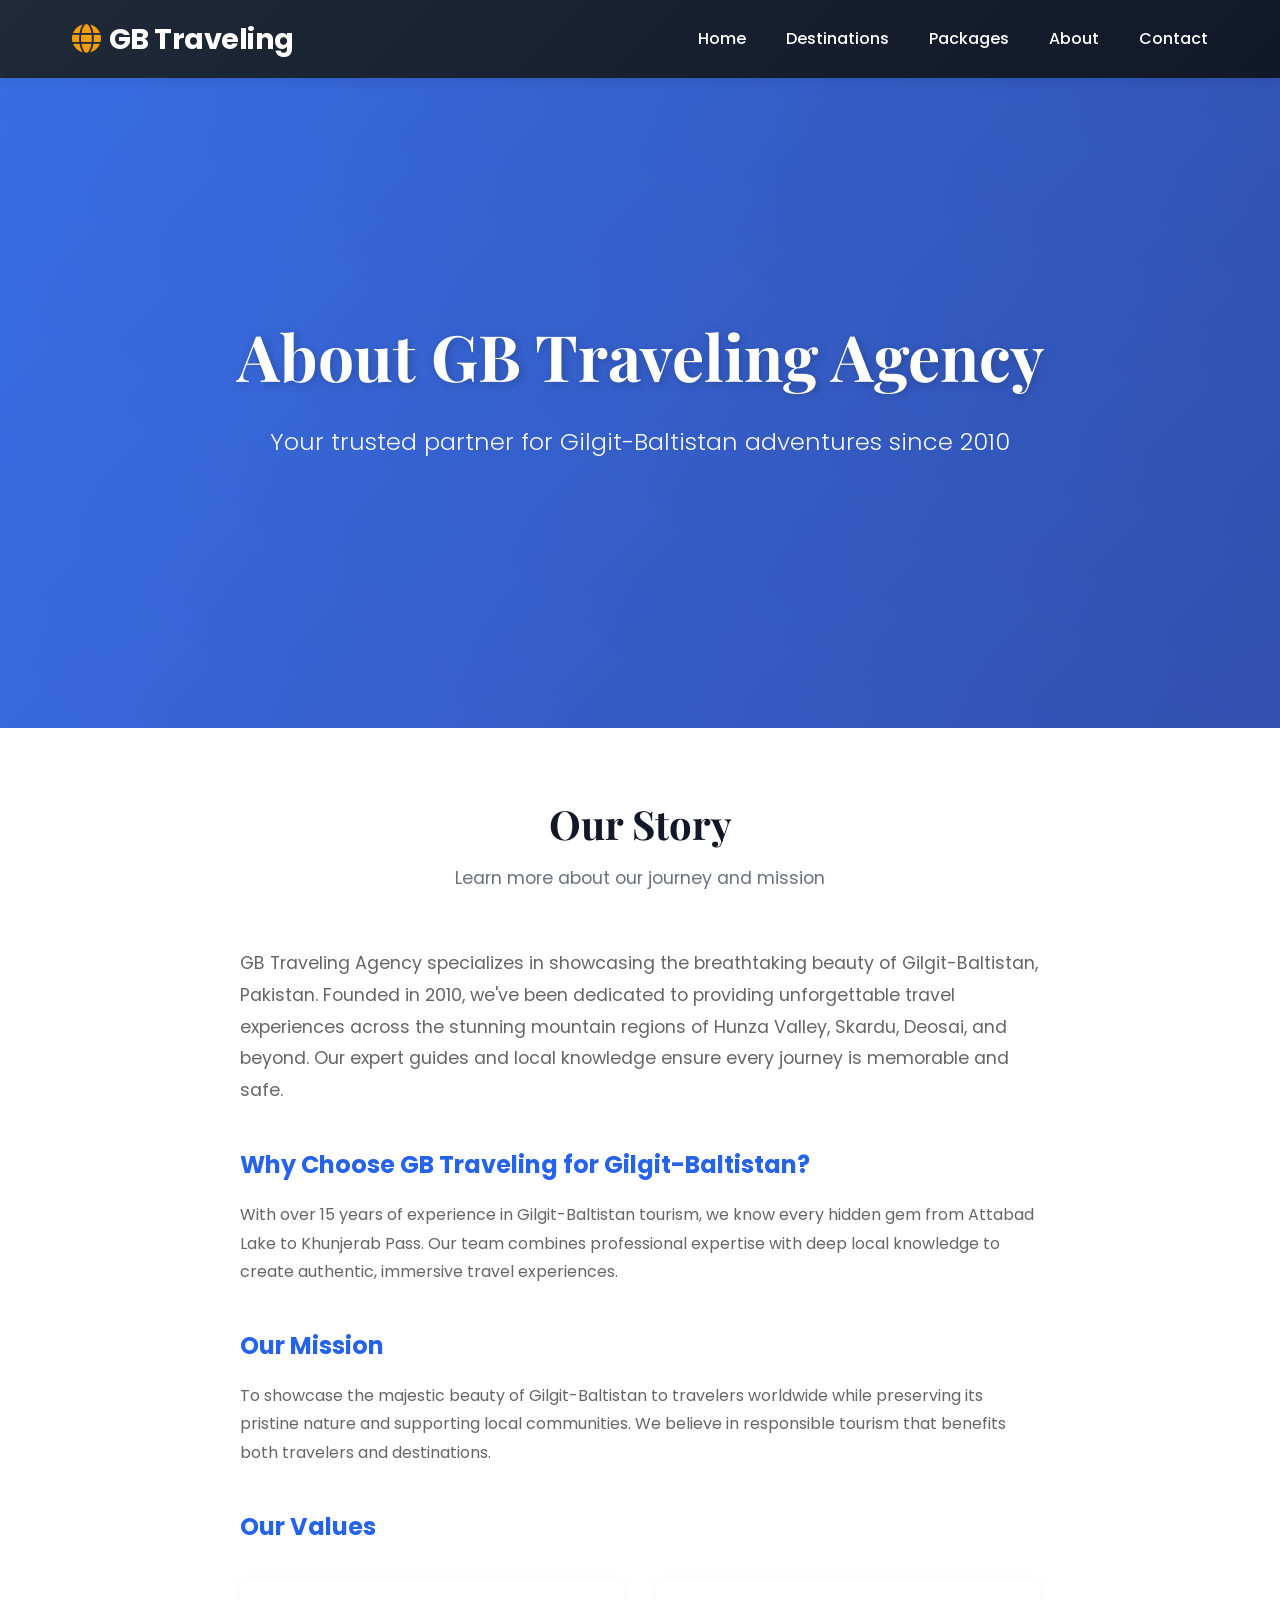
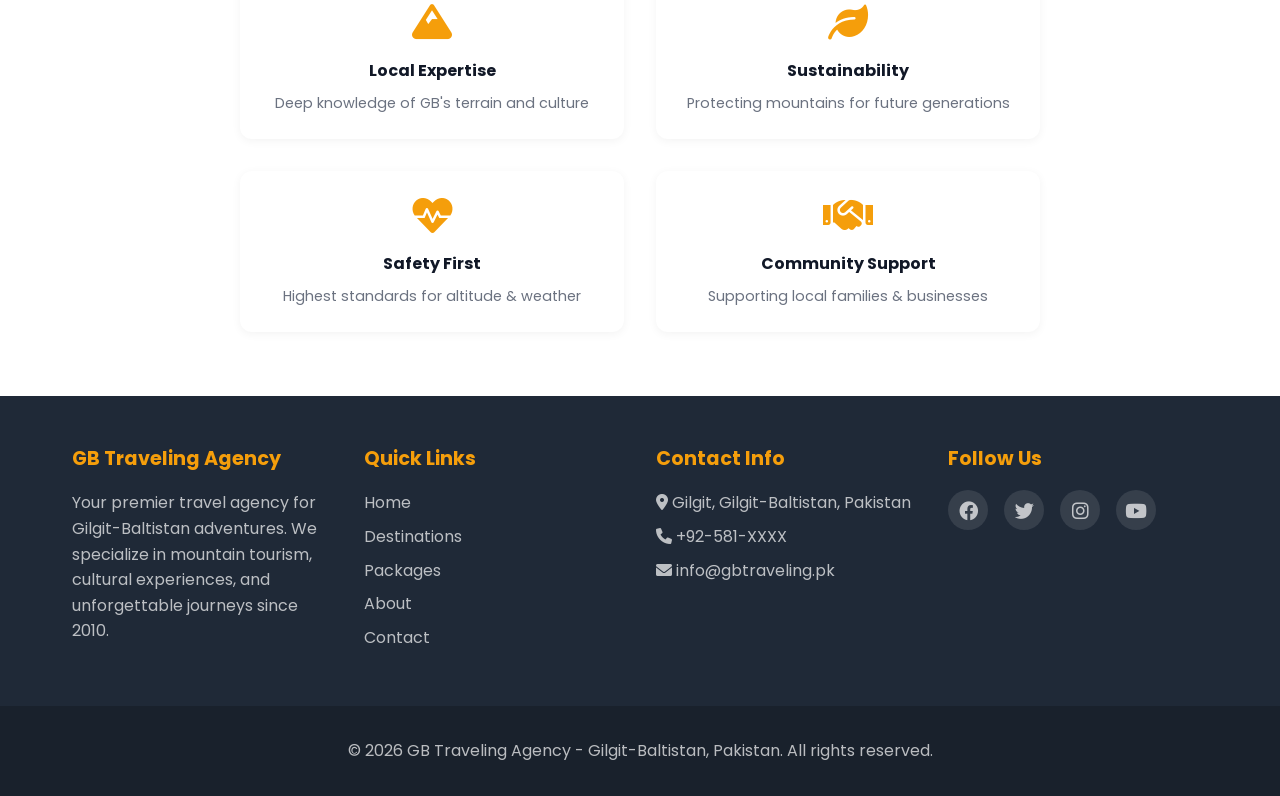
==== about.html @ c15d17fc "Initial commit: Add 6 new Gilgit-Baltistan destinations with comprehensive data and 6 tour packages " ====
<!DOCTYPE html>
<html lang="en">
<head>
    <meta charset="UTF-8">
    <meta name="viewport" content="width=device-width, initial-scale=1.0">
    <title>About Us - GB Traveling Agency</title>
    <link href="https://fonts.googleapis.com/css2?family=Poppins:wght@300;400;600;700&family=Playfair+Display:wght@700&display=swap" rel="stylesheet">
    <link rel="stylesheet" href="https://cdnjs.cloudflare.com/ajax/libs/font-awesome/6.0.0/css/all.min.css">
    <link rel="stylesheet" href="assets/css/style.css">
</head>
<body>
    <!-- Navigation -->
    <header class="navbar">
        <nav class="navbar-content">
            <div class="logo">
                <i class="fas fa-globe"></i> GB Traveling
            </div>
            <ul class="nav-links">
                <li><a href="index.html">Home</a></li>
                <li><a href="destinations.html">Destinations</a></li>
                <li><a href="packages.html">Packages</a></li>
                <li><a href="about.html">About</a></li>
                <li><a href="contact.html">Contact</a></li>
            </ul>
            <div class="hamburger">
                <span></span>
                <span></span>
                <span></span>
            </div>
        </nav>
    </header>

    <main>
        <!-- Hero Section -->
        <section class="hero">
            <div class="hero-content">
                <h1 class="hero-title">About GB Traveling Agency</h1>
                <p class="hero-subtitle">Your trusted partner for Gilgit-Baltistan adventures since 2010</p>
            </div>
            <div class="hero-overlay"></div>
        </section>

        <!-- About Content -->
        <section class="destinations-section">
            <div class="section-header">
                <h2>Our Story</h2>
                <p>Learn more about our journey and mission</p>
            </div>
            
            <div style="max-width: 800px; margin: 0 auto;">
                <p style="font-size: 1.1rem; color: #666; line-height: 1.8; margin-bottom: 2rem;">
                    GB Traveling Agency specializes in showcasing the breathtaking beauty of Gilgit-Baltistan, Pakistan. Founded in 2010, 
                    we've been dedicated to providing unforgettable travel experiences across the stunning mountain regions of Hunza Valley, 
                    Skardu, Deosai, and beyond. Our expert guides and local knowledge ensure every journey is memorable and safe.
                </p>
                
                <h3 style="font-size: 1.5rem; margin-top: 2.5rem; margin-bottom: 1rem; color: #2563eb;">Why Choose GB Traveling for Gilgit-Baltistan?</h3>
                <p style="font-size: 1rem; color: #666; line-height: 1.8; margin-bottom: 2rem;">
                    With over 15 years of experience in Gilgit-Baltistan tourism, we know every hidden gem from Attabad Lake to Khunjerab Pass. 
                    Our team combines professional expertise with deep local knowledge to create authentic, immersive travel experiences.
                </p>
                
                <h3 style="font-size: 1.5rem; margin-top: 2.5rem; margin-bottom: 1rem; color: #2563eb;">Our Mission</h3>
                <p style="font-size: 1rem; color: #666; line-height: 1.8; margin-bottom: 2rem;">
                    To showcase the majestic beauty of Gilgit-Baltistan to travelers worldwide while preserving its pristine nature and 
                    supporting local communities. We believe in responsible tourism that benefits both travelers and destinations.
                </p>
                
                <h3 style="font-size: 1.5rem; margin-top: 2.5rem; margin-bottom: 1rem; color: #2563eb;">Our Values</h3>
                <div class="features-grid" style="margin-top: 2rem;">
                    <div class="feature-card" style="padding: 1.5rem;">
                        <i class="fas fa-mountain" style="font-size: 2.5rem; color: #f59e0b; margin-bottom: 1rem;"></i>
                        <h4 style="margin-bottom: 0.5rem;">Local Expertise</h4>
                        <p style="font-size: 0.9rem;">Deep knowledge of GB's terrain and culture</p>
                    </div>
                    <div class="feature-card" style="padding: 1.5rem;">
                        <i class="fas fa-leaf" style="font-size: 2.5rem; color: #f59e0b; margin-bottom: 1rem;"></i>
                        <h4 style="margin-bottom: 0.5rem;">Sustainability</h4>
                        <p style="font-size: 0.9rem;">Protecting mountains for future generations</p>
                    </div>
                    <div class="feature-card" style="padding: 1.5rem;">
                        <i class="fas fa-heartbeat" style="font-size: 2.5rem; color: #f59e0b; margin-bottom: 1rem;"></i>
                        <h4 style="margin-bottom: 0.5rem;">Safety First</h4>
                        <p style="font-size: 0.9rem;">Highest standards for altitude & weather</p>
                    </div>
                    <div class="feature-card" style="padding: 1.5rem;">
                        <i class="fas fa-handshake" style="font-size: 2.5rem; color: #f59e0b; margin-bottom: 1rem;"></i>
                        <h4 style="margin-bottom: 0.5rem;">Community Support</h4>
                        <p style="font-size: 0.9rem;">Supporting local families & businesses</p>
                    </div>
                </div>
            </div>
        </section>
    </main>

    <!-- Footer -->
    <footer class="footer">
        <div class="footer-content">
            <div class="footer-section">
                <h4>GB Traveling Agency</h4>
                <p>Your premier travel agency for Gilgit-Baltistan adventures. We specialize in mountain tourism, cultural experiences, and unforgettable journeys since 2010.</p>
            </div>
            <div class="footer-section">
                <h4>Quick Links</h4>
                <ul>
                    <li><a href="index.html">Home</a></li>
                    <li><a href="destinations.html">Destinations</a></li>
                    <li><a href="packages.html">Packages</a></li>
                    <li><a href="about.html">About</a></li>
                    <li><a href="contact.html">Contact</a></li>
                </ul>
            </div>
            <div class="footer-section">
                <h4>Contact Info</h4>
                <p><i class="fas fa-map-marker-alt"></i> Gilgit, Gilgit-Baltistan, Pakistan</p>
                <p><i class="fas fa-phone"></i> +92-581-XXXX</p>
                <p><i class="fas fa-envelope"></i> info@gbtraveling.pk</p>
            </div>
            <div class="footer-section">
                <h4>Follow Us</h4>
                <div class="social-links">
                    <a href="#"><i class="fab fa-facebook"></i></a>
                    <a href="#"><i class="fab fa-twitter"></i></a>
                    <a href="#"><i class="fab fa-instagram"></i></a>
                    <a href="#"><i class="fab fa-youtube"></i></a>
                </div>
            </div>
        </div>
        <div class="footer-bottom">
            <p>&copy; 2026 GB Traveling Agency - Gilgit-Baltistan, Pakistan. All rights reserved.</p>
        </div>
    </footer>

    <script src="assets/js/main.js"></script>
</body>
</html>
---- assets/css/style.css ----
/* ==================== General Styles ==================== */
* {
    margin: 0;
    padding: 0;
    box-sizing: border-box;
}

:root {
    --primary-color: #2563eb;
    --secondary-color: #1e40af;
    --accent-color: #f59e0b;
    --dark-bg: #1f2937;
    --light-bg: #f9fafb;
    --text-dark: #111827;
    --text-light: #6b7280;
    --border-color: #e5e7eb;
    --shadow: 0 10px 30px rgba(0, 0, 0, 0.1);
    --shadow-lg: 0 20px 50px rgba(0, 0, 0, 0.15);
}

html {
    scroll-behavior: smooth;
}

body {
    font-family: 'Poppins', sans-serif;
    line-height: 1.6;
    color: var(--text-dark);
    background-color: #fff;
}

/* ==================== Navigation ==================== */
.navbar {
    background: linear-gradient(135deg, var(--dark-bg) 0%, #111827 100%);
    padding: 1rem 0;
    position: sticky;
    top: 0;
    z-index: 1000;
    box-shadow: 0 2px 10px rgba(0, 0, 0, 0.1);
}

.navbar-content {
    max-width: 1200px;
    margin: 0 auto;
    padding: 0 2rem;
    display: flex;
    justify-content: space-between;
    align-items: center;
}

.logo {
    font-size: 1.8rem;
    font-weight: 700;
    color: #fff;
    display: flex;
    align-items: center;
    gap: 0.5rem;
    letter-spacing: -0.5px;
}

.logo i {
    color: var(--accent-color);
}

.nav-links {
    display: flex;
    list-style: none;
    gap: 2.5rem;
}

.nav-links a {
    color: #fff;
    text-decoration: none;
    font-weight: 500;
    transition: color 0.3s ease;
    position: relative;
}

.nav-links a::after {
    content: '';
    position: absolute;
    bottom: -5px;
    left: 0;
    width: 0;
    height: 2px;
    background-color: var(--accent-color);
    transition: width 0.3s ease;
}

.nav-links a:hover {
    color: var(--accent-color);
}

.nav-links a:hover::after {
    width: 100%;
}

.hamburger {
    display: none;
    flex-direction: column;
    cursor: pointer;
}

.hamburger span {
    width: 25px;
    height: 3px;
    background-color: #fff;
    margin: 5px 0;
    transition: 0.3s;
}

/* ==================== Hero Section ==================== */
.hero {
    min-height: 650px;
    background: linear-gradient(135deg, rgba(37, 99, 235, 0.9) 0%, rgba(30, 64, 175, 0.9) 100%),
                url('data:image/svg+xml,<svg xmlns="http://www.w3.org/2000/svg" viewBox="0 0 1200 600"><defs><pattern id="pattern" x="0" y="0" width="100" height="100" patternUnits="userSpaceOnUse"><circle cx="50" cy="50" r="20" fill="rgba(255,255,255,0.05)"/></pattern></defs><rect width="1200" height="600" fill="url(%23pattern)"/></svg>');
    background-attachment: fixed;
    display: flex;
    align-items: center;
    justify-content: center;
    text-align: center;
    position: relative;
    overflow: hidden;
    color: #fff;
}

.hero-content {
    position: relative;
    z-index: 2;
    animation: slideUp 0.8s ease;
}

@keyframes slideUp {
    from {
        opacity: 0;
        transform: translateY(30px);
    }
    to {
        opacity: 1;
        transform: translateY(0);
    }
}

.hero-title {
    font-family: 'Playfair Display', serif;
    font-size: 4rem;
    font-weight: 700;
    margin-bottom: 1rem;
    text-shadow: 2px 2px 8px rgba(0, 0, 0, 0.2);
}

.hero-subtitle {
    font-size: 1.5rem;
    margin-bottom: 2.5rem;
    font-weight: 300;
    opacity: 0.95;
}

.cta-button {
    display: inline-block;
    background: linear-gradient(135deg, var(--accent-color) 0%, #d97706 100%);
    color: #fff;
    padding: 1rem 2.5rem;
    text-decoration: none;
    border-radius: 50px;
    font-weight: 600;
    transition: all 0.3s ease;
    box-shadow: 0 8px 20px rgba(245, 158, 11, 0.3);
    border: none;
    cursor: pointer;
    font-family: 'Poppins', sans-serif;
    font-size: 1rem;
}

.cta-button:hover {
    transform: translateY(-3px);
    box-shadow: 0 12px 30px rgba(245, 158, 11, 0.4);
    background: linear-gradient(135deg, #d97706 0%, #b45309 100%);
}

.hero-overlay {
    position: absolute;
    top: 0;
    left: 0;
    width: 100%;
    height: 100%;
    background: linear-gradient(45deg, transparent 0%, rgba(0, 0, 0, 0.1) 100%);
    pointer-events: none;
}

/* ==================== Search Section ==================== */
.search-section {
    max-width: 1200px;
    margin: -60px auto 0;
    padding: 0 2rem;
    position: relative;
    z-index: 10;
}

.search-container {
    background: #fff;
    padding: 2.5rem;
    border-radius: 15px;
    box-shadow: var(--shadow-lg);
}

.search-container h3 {
    text-align: center;
    margin-bottom: 2rem;
    font-size: 1.5rem;
    color: var(--text-dark);
}

.search-form {
    display: grid;
    grid-template-columns: repeat(auto-fit, minmax(180px, 1fr));
    gap: 1rem;
}

.search-form input,
.search-form select {
    padding: 0.8rem 1rem;
    border: 2px solid var(--border-color);
    border-radius: 8px;
    font-family: 'Poppins', sans-serif;
    transition: all 0.3s ease;
}

.search-form input:focus,
.search-form select:focus {
    outline: none;
    border-color: var(--primary-color);
    box-shadow: 0 0 0 3px rgba(37, 99, 235, 0.1);
}

.search-form button {
    background: linear-gradient(135deg, var(--primary-color) 0%, var(--secondary-color) 100%);
    color: #fff;
    border: none;
    border-radius: 8px;
    font-weight: 600;
    cursor: pointer;
    transition: all 0.3s ease;
}

.search-form button:hover {
    transform: translateY(-2px);
    box-shadow: 0 5px 15px rgba(37, 99, 235, 0.3);
}

/* ==================== Section Headers ==================== */
.section-header {
    text-align: center;
    margin-bottom: 3.5rem;
}

.section-header h2 {
    font-family: 'Playfair Display', serif;
    font-size: 2.5rem;
    margin-bottom: 0.5rem;
    color: var(--text-dark);
}

.section-header p {
    font-size: 1.1rem;
    color: var(--text-light);
}

/* ==================== Featured Packages ==================== */
.featured-section {
    max-width: 1200px;
    margin: 4rem auto;
    padding: 0 2rem;
}

.packages-showcase {
    display: grid;
    grid-template-columns: repeat(auto-fit, minmax(320px, 1fr));
    gap: 2rem;
}

.package-card {
    background: #fff;
    border-radius: 12px;
    overflow: hidden;
    box-shadow: var(--shadow);
    transition: all 0.3s ease;
    cursor: pointer;
}

.package-card:hover {
    transform: translateY(-10px);
    box-shadow: var(--shadow-lg);
}

.package-image {
    width: 100%;
    height: 250px;
    background: linear-gradient(135deg, #667eea 0%, #764ba2 100%);
    display: flex;
    align-items: center;
    justify-content: center;
    font-size: 3rem;
    color: rgba(255, 255, 255, 0.2);
}

.package-content {
    padding: 2rem;
}

.package-title {
    font-size: 1.5rem;
    font-weight: 700;
    margin-bottom: 0.5rem;
    color: var(--text-dark);
}

.package-description {
    color: var(--text-light);
    margin-bottom: 1rem;
    font-size: 0.95rem;
}

.package-details {
    display: flex;
    justify-content: space-between;
    margin: 1rem 0;
    padding-top: 1rem;
    border-top: 1px solid var(--border-color);
}

.detail-item {
    text-align: center;
}

.detail-item strong {
    display: block;
    color: var(--primary-color);
    font-size: 1.3rem;
}

.detail-item span {
    font-size: 0.85rem;
    color: var(--text-light);
}

.package-price {
    font-size: 1.5rem;
    font-weight: 700;
    color: var(--accent-color);
    margin-bottom: 1rem;
}

.package-btn {
    width: 100%;
    padding: 0.8rem;
    background: linear-gradient(135deg, var(--primary-color) 0%, var(--secondary-color) 100%);
    color: #fff;
    border: none;
    border-radius: 8px;
    font-weight: 600;
    cursor: pointer;
    transition: all 0.3s ease;
}

.package-btn:hover {
    transform: translateY(-2px);
    box-shadow: 0 5px 15px rgba(37, 99, 235, 0.3);
}

/* ==================== Destinations Section ==================== */
.destinations-section {
    max-width: 1200px;
    margin: 4rem auto;
    padding: 0 2rem;
}

.destination-grid {
    display: grid;
    grid-template-columns: repeat(auto-fit, minmax(280px, 1fr));
    gap: 2rem;
}

.destination-card {
    border-radius: 12px;
    overflow: hidden;
    box-shadow: var(--shadow);
    transition: all 0.3s ease;
    position: relative;
}

.destination-card:hover {
    transform: translateY(-8px);
    box-shadow: var(--shadow-lg);
}

.destination-image {
    width: 100%;
    height: 250px;
    background: linear-gradient(135deg, #667eea 0%, #764ba2 100%);
    display: flex;
    align-items: center;
    justify-content: center;
    font-size: 3rem;
    color: rgba(255, 255, 255, 0.2);
    position: relative;
}

.destination-image::after {
    content: '';
    position: absolute;
    top: 0;
    left: 0;
    right: 0;
    bottom: 0;
    background: linear-gradient(to top, rgba(0, 0, 0, 0.3), transparent);
}

.destination-content {
    padding: 1.5rem;
    background: #fff;
}

.destination-card h3 {
    font-size: 1.3rem;
    font-weight: 700;
    margin-bottom: 0.5rem;
    color: var(--text-dark);
}

.destination-card p {
    color: var(--text-light);
    font-size: 0.95rem;
    margin-bottom: 1rem;
}

.destination-price {
    font-size: 1.2rem;
    font-weight: 700;
    color: var(--accent-color);
}

/* ==================== Why Us Section ==================== */
.why-us {
    background: linear-gradient(135deg, var(--light-bg) 0%, #f3f4f6 100%);
    padding: 4rem 2rem;
    margin: 4rem 0;
}

.why-us .section-header {
    max-width: 1200px;
    margin: 0 auto 3.5rem;
}

.features-grid {
    max-width: 1200px;
    margin: 0 auto;
    display: grid;
    grid-template-columns: repeat(auto-fit, minmax(250px, 1fr));
    gap: 2rem;
}

.feature-card {
    background: #fff;
    padding: 2.5rem 2rem;
    border-radius: 12px;
    text-align: center;
    transition: all 0.3s ease;
    box-shadow: 0 2px 10px rgba(0, 0, 0, 0.05);
}

.feature-card:hover {
    transform: translateY(-5px);
    box-shadow: var(--shadow);
}

.feature-card i {
    font-size: 3rem;
    color: var(--primary-color);
    margin-bottom: 1rem;
}

.feature-card h3 {
    font-size: 1.3rem;
    font-weight: 700;
    margin-bottom: 1rem;
    color: var(--text-dark);
}

.feature-card p {
    color: var(--text-light);
    font-size: 0.95rem;
}

/* ==================== Testimonials ==================== */
.testimonials {
    max-width: 1200px;
    margin: 4rem auto;
    padding: 0 2rem;
}

.testimonials-grid {
    display: grid;
    grid-template-columns: repeat(auto-fit, minmax(300px, 1fr));
    gap: 2rem;
}

.testimonial-card {
    background: #fff;
    padding: 2rem;
    border-radius: 12px;
    box-shadow: var(--shadow);
    transition: all 0.3s ease;
}

.testimonial-card:hover {
    box-shadow: var(--shadow-lg);
    transform: translateY(-5px);
}

.stars {
    color: var(--accent-color);
    margin-bottom: 1rem;
    font-size: 1.1rem;
}

.testimonial-card p {
    font-style: italic;
    color: var(--text-light);
    margin-bottom: 1.5rem;
    line-height: 1.8;
}

.testimonial-card h4 {
    font-weight: 700;
    color: var(--text-dark);
    margin-bottom: 0.3rem;
}

.testimonial-card span {
    color: var(--text-light);
    font-size: 0.9rem;
}

/* ==================== Newsletter ==================== */
.newsletter {
    background: linear-gradient(135deg, var(--primary-color) 0%, var(--secondary-color) 100%);
    padding: 4rem 2rem;
    margin: 4rem 0 0;
    text-align: center;
    color: #fff;
}

.newsletter-content {
    max-width: 600px;
    margin: 0 auto;
}

.newsletter-content h2 {
    font-size: 2rem;
    margin-bottom: 0.5rem;
}

.newsletter-content p {
    font-size: 1.1rem;
    margin-bottom: 2rem;
    opacity: 0.9;
}

.newsletter-form {
    display: flex;
    gap: 1rem;
}

.newsletter-form input {
    flex: 1;
    padding: 0.8rem 1.5rem;
    border: none;
    border-radius: 50px;
    font-family: 'Poppins', sans-serif;
    outline: none;
}

.newsletter-form button {
    padding: 0.8rem 2rem;
    background: var(--accent-color);
    border: none;
    border-radius: 50px;
    font-weight: 700;
    cursor: pointer;
    transition: all 0.3s ease;
    font-family: 'Poppins', sans-serif;
}

.newsletter-form button:hover {
    transform: translateY(-2px);
    box-shadow: 0 5px 15px rgba(245, 158, 11, 0.4);
}

/* ==================== Footer ==================== */
.footer {
    background: var(--dark-bg);
    color: #fff;
}

.footer-content {
    max-width: 1200px;
    margin: 0 auto;
    padding: 3rem 2rem;
    display: grid;
    grid-template-columns: repeat(auto-fit, minmax(250px, 1fr));
    gap: 2rem;
}

.footer-section h4 {
    font-size: 1.2rem;
    margin-bottom: 1rem;
    color: var(--accent-color);
}

.footer-section p {
    color: rgba(255, 255, 255, 0.7);
    margin-bottom: 0.5rem;
}

.footer-section ul {
    list-style: none;
}

.footer-section ul li {
    margin-bottom: 0.5rem;
}

.footer-section a {
    color: rgba(255, 255, 255, 0.7);
    text-decoration: none;
    transition: color 0.3s ease;
}

.footer-section a:hover {
    color: var(--accent-color);
}

.social-links {
    display: flex;
    gap: 1rem;
}

.social-links a {
    width: 40px;
    height: 40px;
    background: rgba(255, 255, 255, 0.1);
    border-radius: 50%;
    display: flex;
    align-items: center;
    justify-content: center;
    font-size: 1.2rem;
    transition: all 0.3s ease;
}

.social-links a:hover {
    background: var(--accent-color);
    transform: translateY(-3px);
}

.footer-bottom {
    background: rgba(0, 0, 0, 0.2);
    padding: 2rem;
    text-align: center;
    color: rgba(255, 255, 255, 0.7);
}

/* ==================== Responsive ==================== */
@media (max-width: 768px) {
    .hamburger {
        display: flex;
    }

    .nav-links {
        display: none;
    }

    .hero-title {
        font-size: 2.5rem;
    }

    .hero-subtitle {
        font-size: 1.1rem;
    }

    .search-form {
        grid-template-columns: 1fr;
    }

    .section-header h2 {
        font-size: 2rem;
    }

    .packages-showcase,
    .destination-grid,
    .testimonials-grid {
        grid-template-columns: 1fr;
    }

    .newsletter-form {
        flex-direction: column;
    }

    .footer-content {
        grid-template-columns: 1fr;
    }
}
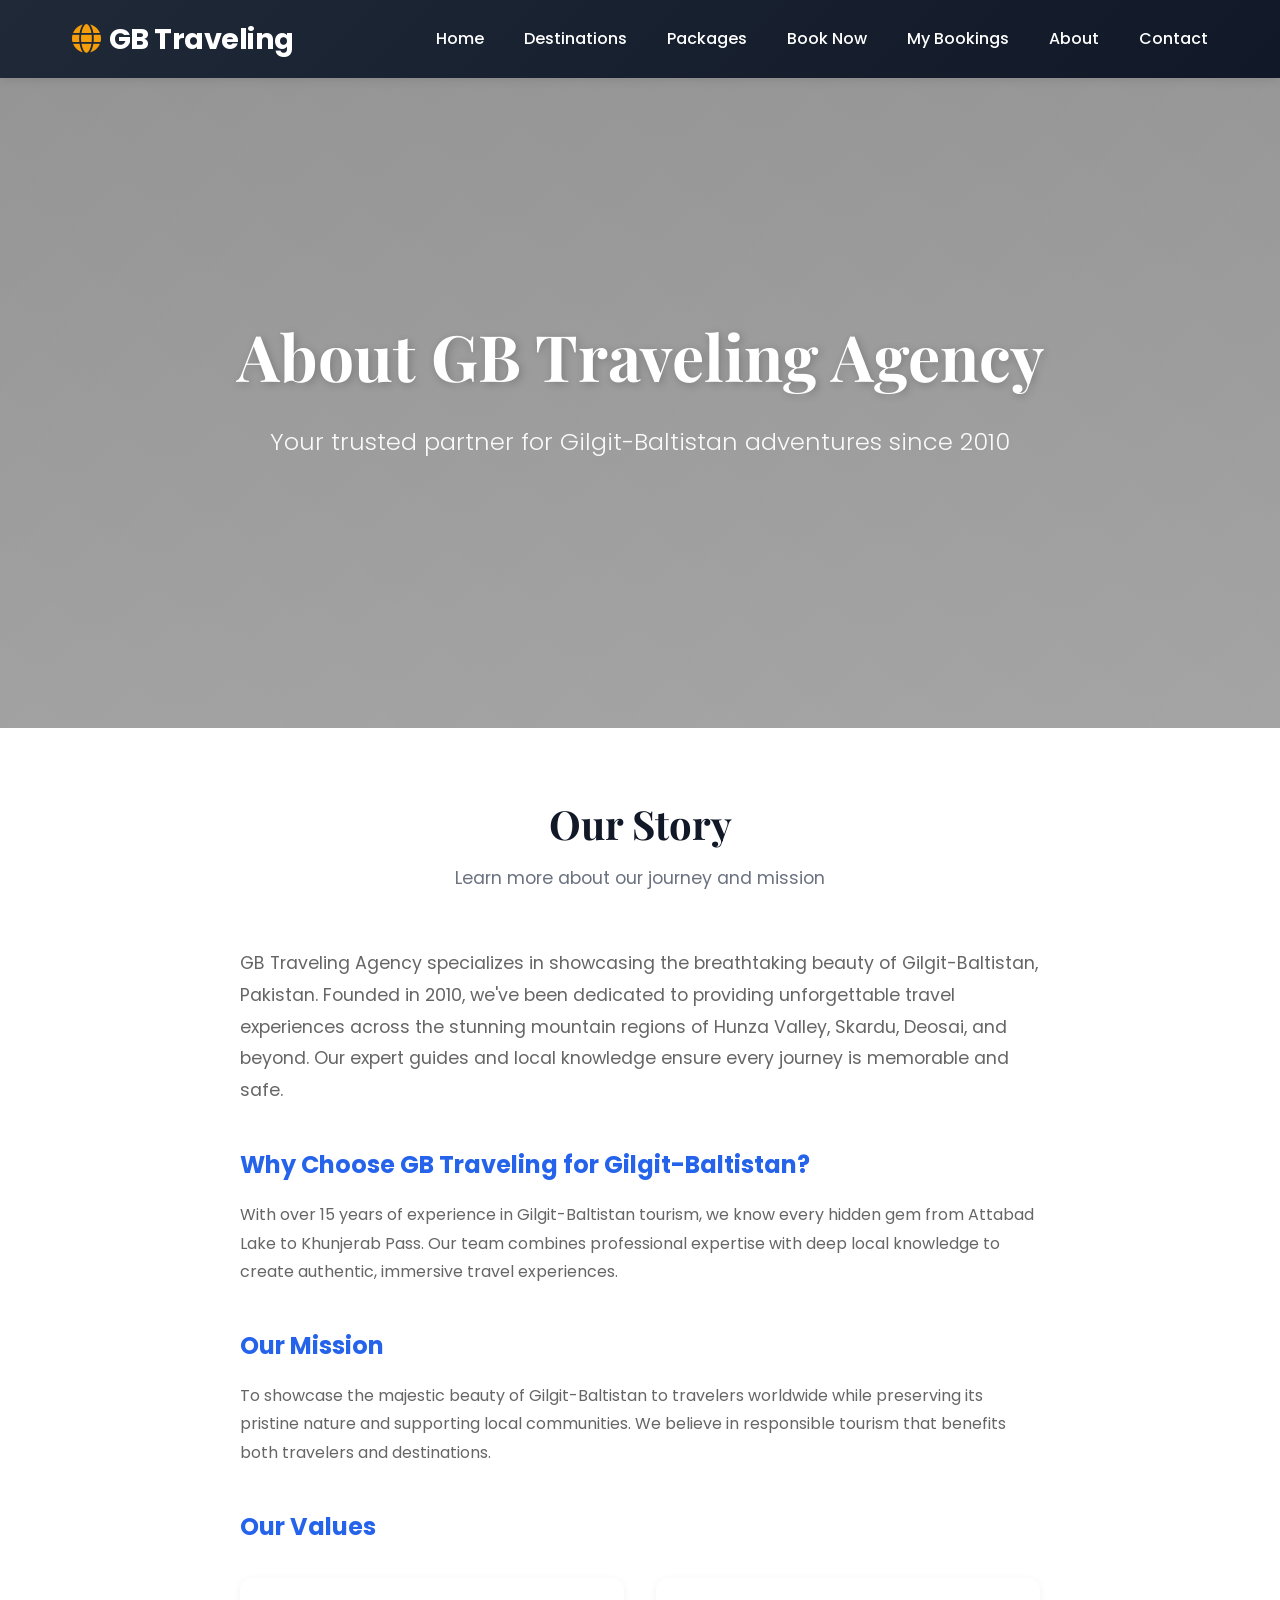
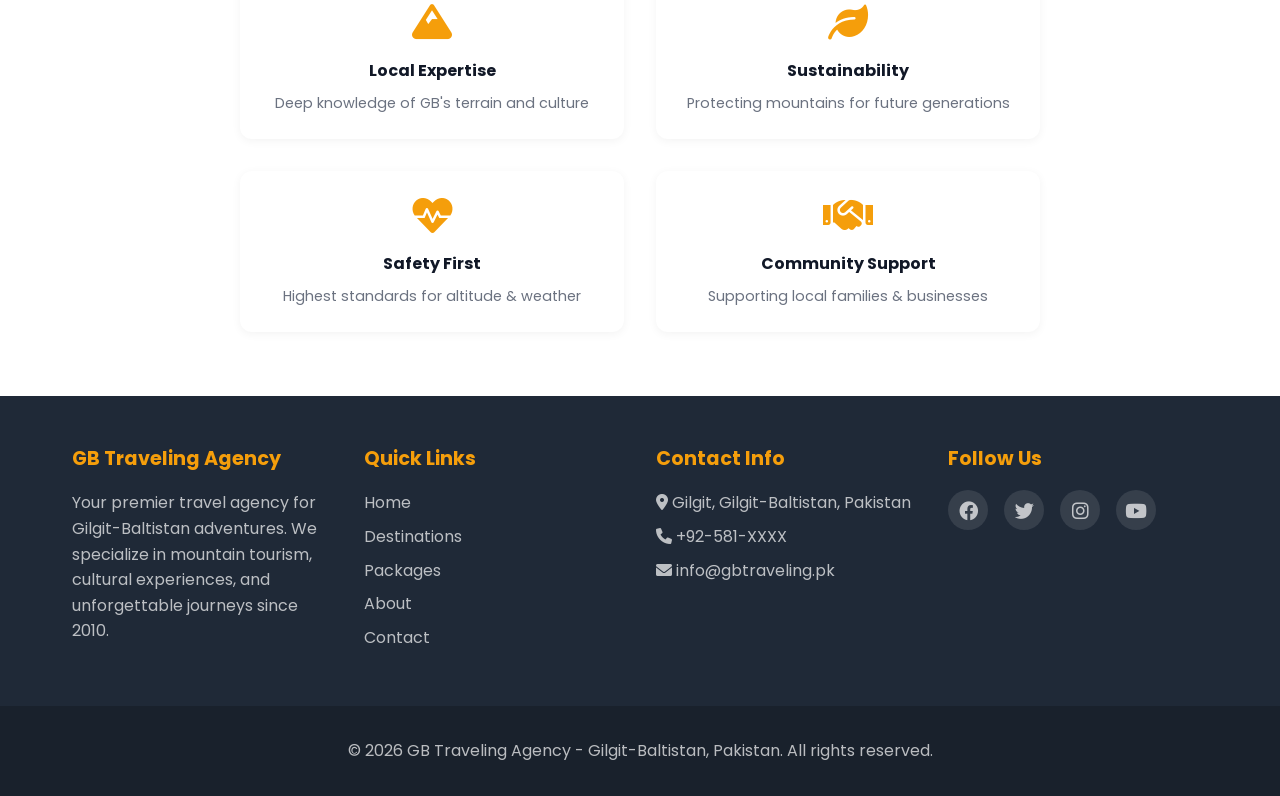
==== commit 417d3992: "Add booking system, enhanced destinations with packages, remove blue hero overlay, and background im" ====
--- a/about.html
+++ b/about.html
@@ -19,6 +19,8 @@
                 <li><a href="index.html">Home</a></li>
                 <li><a href="destinations.html">Destinations</a></li>
                 <li><a href="packages.html">Packages</a></li>
+                <li><a href="booking.html" class="nav-booking">Book Now</a></li>
+                <li><a href="my-bookings.html">My Bookings</a></li>
                 <li><a href="about.html">About</a></li>
                 <li><a href="contact.html">Contact</a></li>
             </ul>
--- a/assets/css/style.css
+++ b/assets/css/style.css
@@ -112,8 +112,10 @@
 /* ==================== Hero Section ==================== */
 .hero {
     min-height: 650px;
-    background: linear-gradient(135deg, rgba(37, 99, 235, 0.9) 0%, rgba(30, 64, 175, 0.9) 100%),
-                url('data:image/svg+xml,<svg xmlns="http://www.w3.org/2000/svg" viewBox="0 0 1200 600"><defs><pattern id="pattern" x="0" y="0" width="100" height="100" patternUnits="userSpaceOnUse"><circle cx="50" cy="50" r="20" fill="rgba(255,255,255,0.05)"/></pattern></defs><rect width="1200" height="600" fill="url(%23pattern)"/></svg>');
+    background: linear-gradient(135deg, rgba(0, 0, 0, 0.4) 0%, rgba(0, 0, 0, 0.3) 100%),
+                url('https://news-cdn.zameen.com/wp-content/uploads/2025/01/GB_Beautiful.jpg');
+    background-size: cover;
+    background-position: center;
     background-attachment: fixed;
     display: flex;
     align-items: center;
@@ -397,7 +399,8 @@
 .destination-image {
     width: 100%;
     height: 250px;
-    background: linear-gradient(135deg, #667eea 0%, #764ba2 100%);
+    background-size: cover;
+    background-position: center;
     display: flex;
     align-items: center;
     justify-content: center;
@@ -419,6 +422,8 @@
 .destination-content {
     padding: 1.5rem;
     background: #fff;
+    display: flex;
+    flex-direction: column;
 }
 
 .destination-card h3 {
@@ -440,7 +445,105 @@
     color: var(--accent-color);
 }
 
-/* ==================== Why Us Section ==================== */
+.destination-info {
+    display: flex;
+    gap: 1.5rem;
+    margin: 1rem 0;
+    padding: 1rem;
+    background: #f9fafb;
+    border-radius: 8px;
+    font-size: 0.95rem;
+}
+
+.info-item {
+    flex: 1;
+    display: flex;
+    align-items: center;
+    gap: 0.5rem;
+    color: #666;
+}
+
+.info-item i {
+    color: var(--accent-color);
+    font-size: 1.1rem;
+}
+
+.activities-section {
+    margin: 1rem 0;
+    padding: 1rem;
+    background: #f0f7ff;
+    border-left: 4px solid var(--primary-color);
+    border-radius: 4px;
+    font-size: 0.95rem;
+    color: #333;
+}
+
+.activities-section strong {
+    color: var(--primary-color);
+    display: block;
+    margin-bottom: 0.5rem;
+}
+
+.packages-section {
+    margin: 1rem 0;
+    padding: 1rem;
+    background: #f5f9ff;
+    border-radius: 8px;
+    border-left: 4px solid #27ae60;
+}
+
+.packages-section strong {
+    display: block;
+    margin-bottom: 0.75rem;
+    color: #27ae60;
+}
+
+.packages-container {
+    display: flex;
+    flex-wrap: wrap;
+    gap: 0.5rem;
+}
+
+.package-tag {
+    display: inline-block;
+    background: linear-gradient(135deg, #27ae60 0%, #229954 100%);
+    color: white;
+    padding: 0.5rem 1rem;
+    border-radius: 20px;
+    font-size: 0.85rem;
+    font-weight: 600;
+    box-shadow: 0 2px 8px rgba(39, 174, 96, 0.2);
+}
+
+.destination-footer {
+    display: flex;
+    justify-content: space-between;
+    align-items: center;
+    margin-top: 1.5rem;
+    padding-top: 1.5rem;
+    border-top: 1px solid #eee;
+}
+
+.destination-btn {
+    background: linear-gradient(135deg, var(--accent-color) 0%, #d97706 100%);
+    color: white;
+    border: none;
+    padding: 0.75rem 1.5rem;
+    border-radius: 6px;
+    cursor: pointer;
+    font-weight: 600;
+    font-size: 0.95rem;
+    transition: all 0.3s ease;
+    display: flex;
+    align-items: center;
+    gap: 0.5rem;
+}
+
+.destination-btn:hover {
+    transform: translateY(-2px);
+    box-shadow: 0 4px 12px rgba(245, 158, 11, 0.3);
+    background: linear-gradient(135deg, #d97706 0%, #b45309 100%);
+}
 .why-us {
     background: linear-gradient(135deg, var(--light-bg) 0%, #f3f4f6 100%);
     padding: 4rem 2rem;
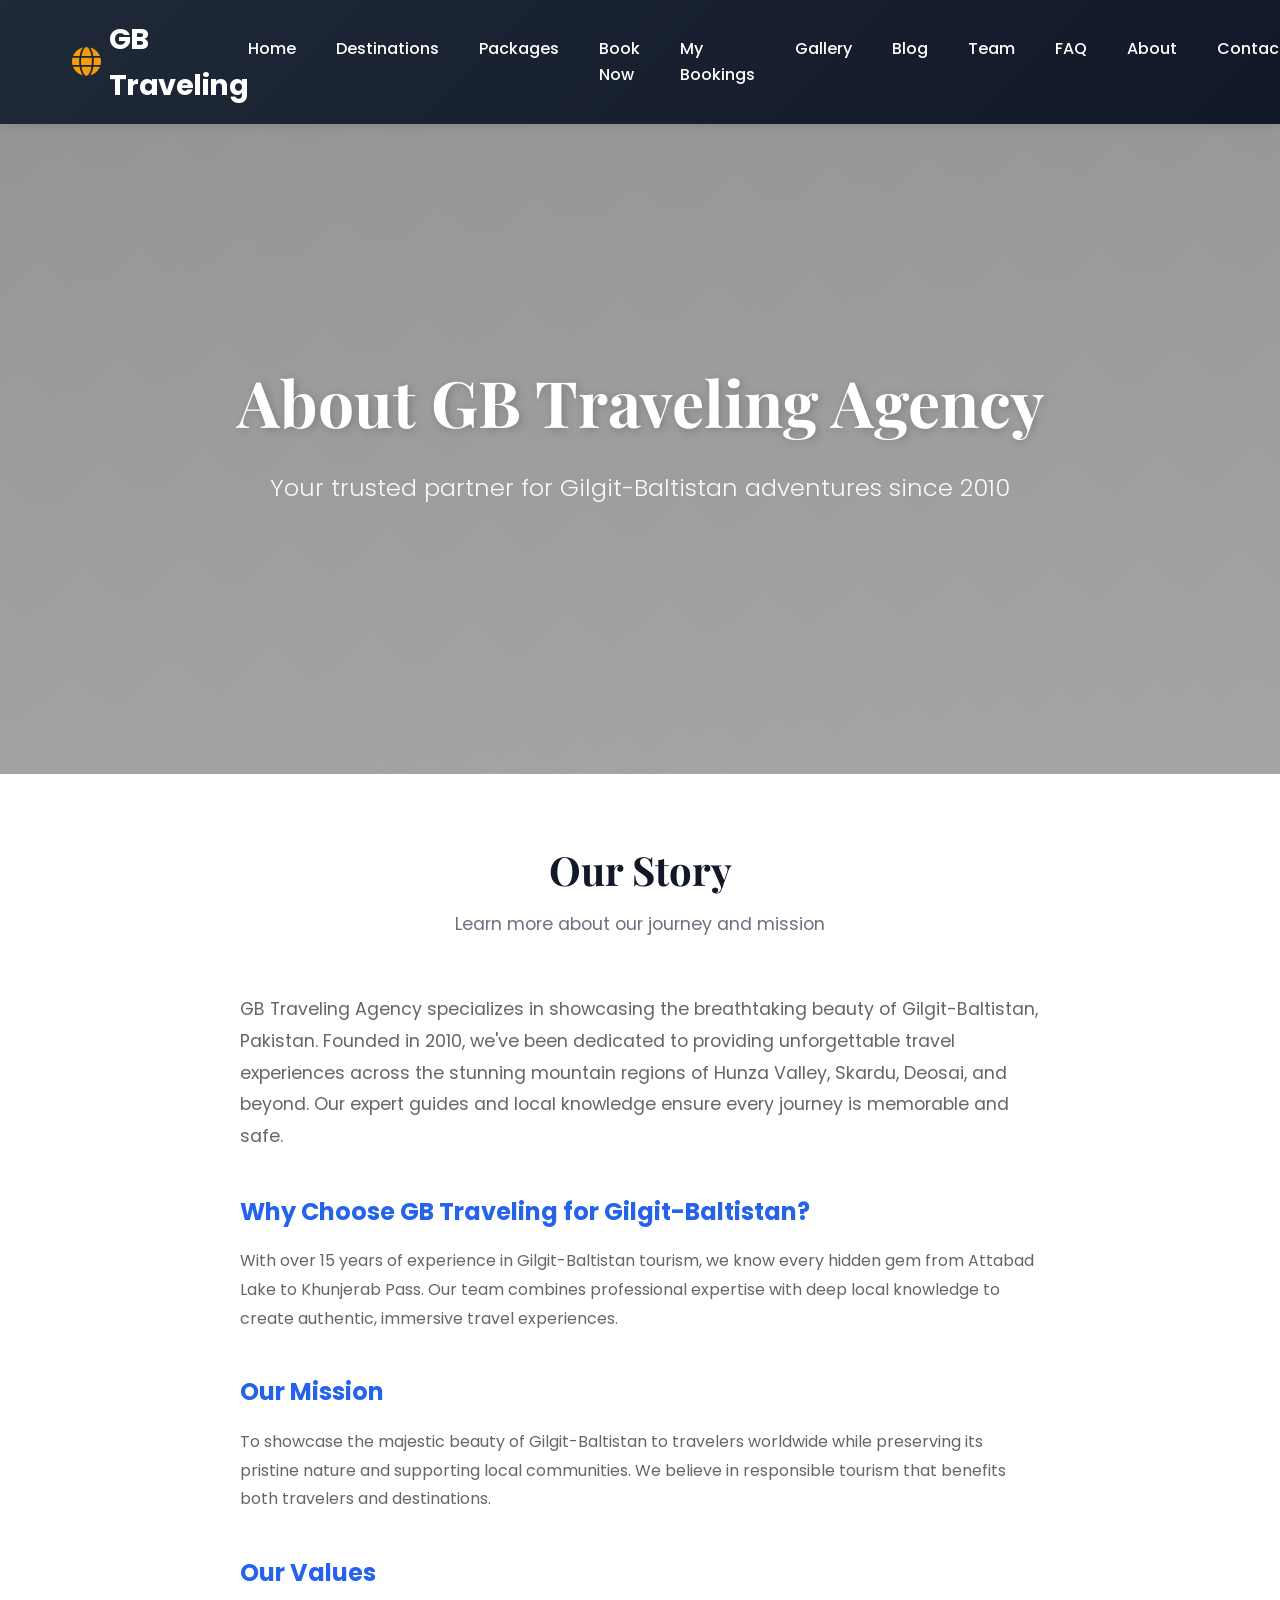
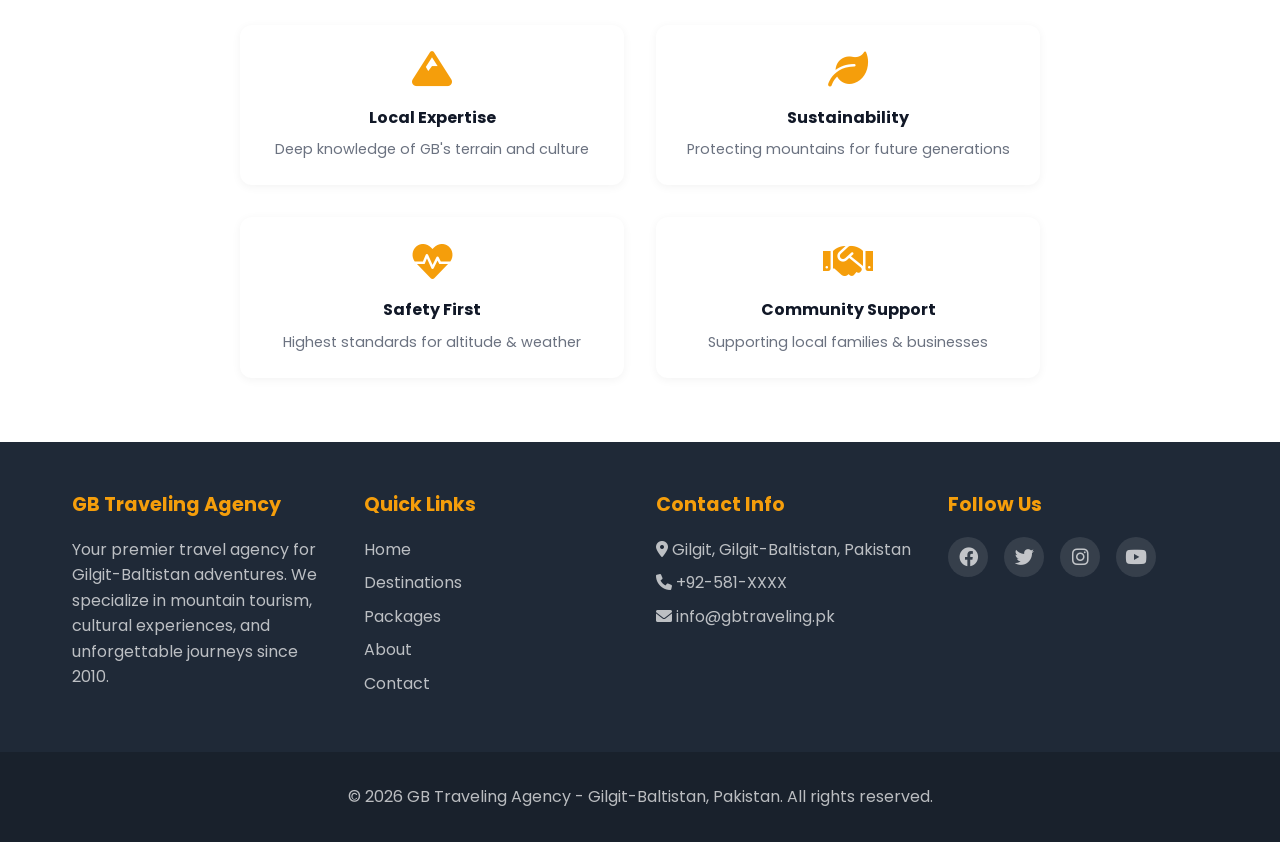
==== commit c4f672f4: "Complete GB Traveling Agency website: Remove blue color scheme, add emerald green colors, enhance al" ====
--- a/about.html
+++ b/about.html
@@ -21,6 +21,10 @@
                 <li><a href="packages.html">Packages</a></li>
                 <li><a href="booking.html" class="nav-booking">Book Now</a></li>
                 <li><a href="my-bookings.html">My Bookings</a></li>
+                <li><a href="gallery.html">Gallery</a></li>
+                <li><a href="blog.html">Blog</a></li>
+                <li><a href="team.html">Team</a></li>
+                <li><a href="faq.html">FAQ</a></li>
                 <li><a href="about.html">About</a></li>
                 <li><a href="contact.html">Contact</a></li>
             </ul>
--- a/assets/css/style.css
+++ b/assets/css/style.css
@@ -6,8 +6,8 @@
 }
 
 :root {
-    --primary-color: #2563eb;
-    --secondary-color: #1e40af;
+    --primary-color: #059669;
+    --secondary-color: #047857;
     --accent-color: #f59e0b;
     --dark-bg: #1f2937;
     --light-bg: #f9fafb;
